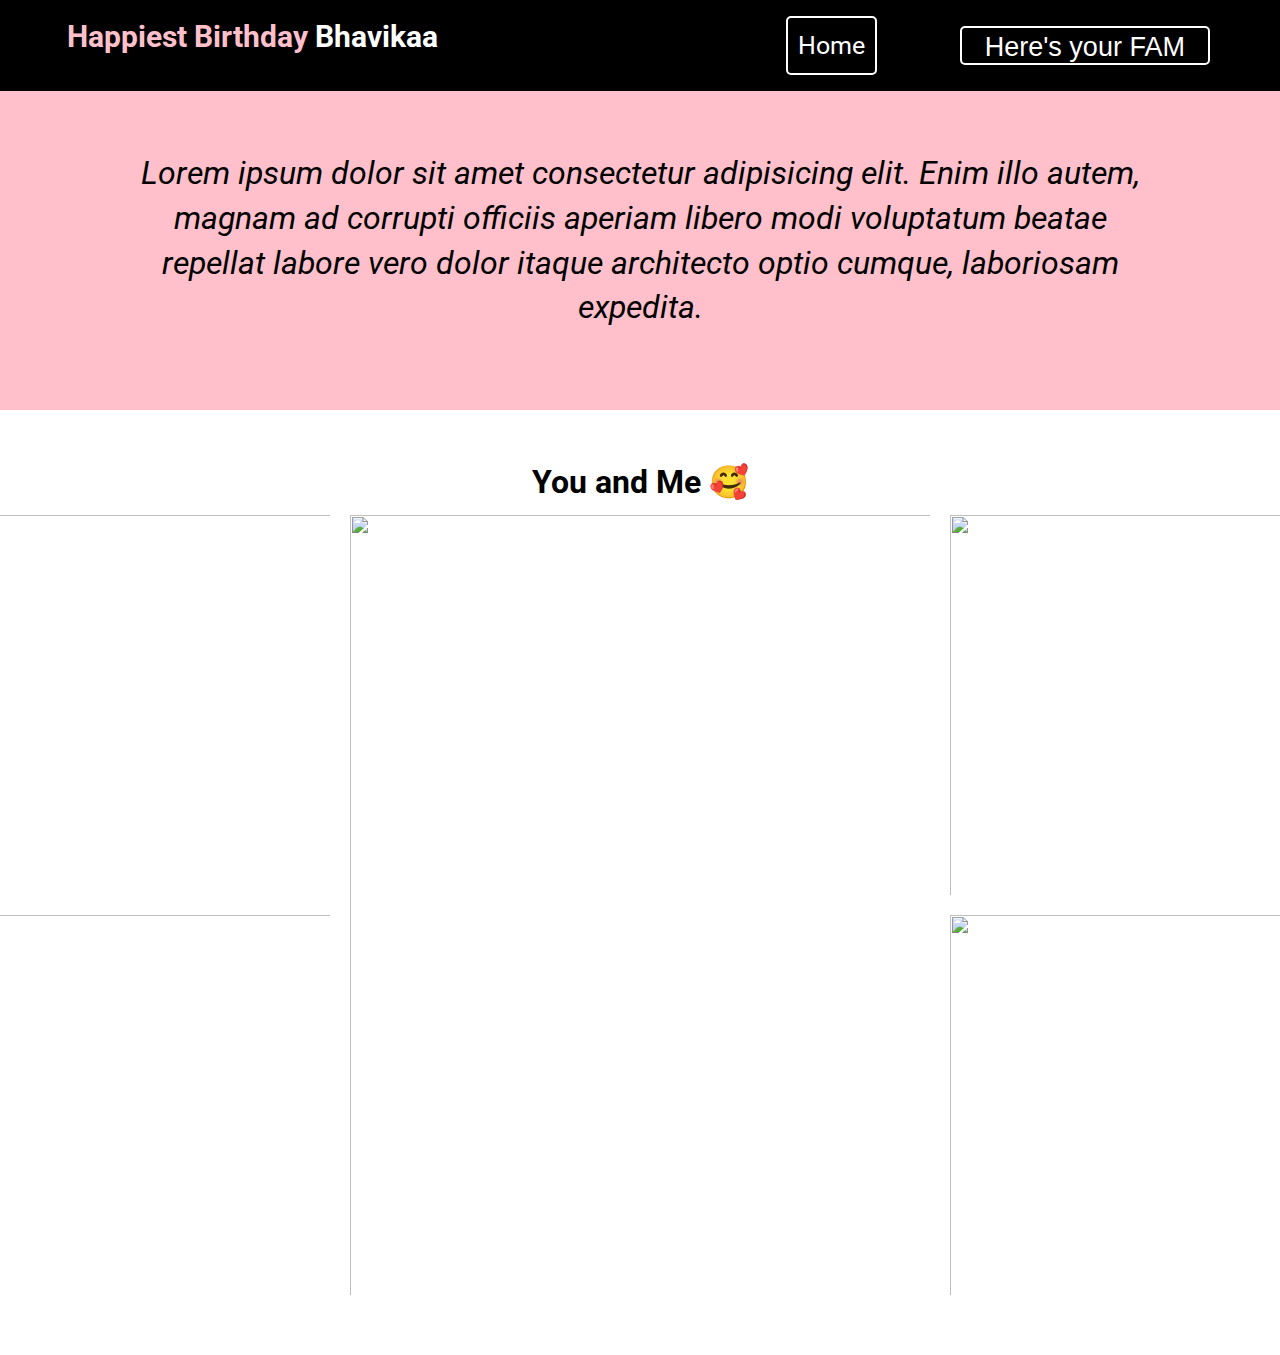
==== anjali.html @ dfbdaad5 "all tabs" ====
<!DOCTYPE html>
<html lang="en">

<head>
    <meta charset="UTF-8">
    <meta name="viewport" content="width=device-width, initial-scale=1.0">
    <meta http-equiv="X-UA-Compatible" content="ie=edge">
    <link rel="stylesheet" href="https://use.fontawesome.com/releases/v5.6.3/css/all.css" integrity="sha384-UHRtZLI+pbxtHCWp1t77Bi1L4ZtiqrqD80Kn4Z8NTSRyMA2Fd33n5dQ8lWUE00s/" crossorigin="anonymous">
    <link rel="stylesheet" href="css/style.css">
    <link rel="stylesheet" media="screen and (max-width: 768px)" href="css/mobile.css">
    <link rel="stylesheet" media="screen and (min-width: 1100px)" href="css/widescreen.css">
    <title>Anjali to Attray</title>
</head>

<body>

    <nav id="navbar">
        <h1 style="margin-left: 3%; font-size: 30px" class="logo">
            <span style="color: pink" class="text-primary">
          <i class="fas fa-birthday-cake"></i> &nbsp Happiest Birthday
        </span> Bhavikaa
        </h1>
        <ul style="margin-right: 5%">
            <a href="index.html" style="
            margin-right: 20%;
            color: white;
            border: 2px solid white;
            padding: 5px 5px 5 px;
            border-radius: 5px;
            font-size: 25px;
            padding-right: 10px;
            padding-left: 10px;
          ">Home</a
        >
        <div class="dropdown">
          <button class="dropbtn">
            Here's your FAM
            <i class="fa fa-caret-down"></i>
          </button>
          <div class="dropdown-content">
            <a href="../BhavikaAttray/jatin.html">Jatin</a>
            <a href="../BhavikaAttray/garima.html">Garima</a>
            <a href="../BhavikaAttray/anjali.html">Anjali</a>
            <a href="../BhavikaAttray/khushi.html">Khushi</a>
            <a href="../BhavikaAttray/pulkit.html">Pulkit</a>
            <a href="../BhavikaAttray/prateek.html">Prateek</a>
            <a href="../BhavikaAttray/eishu.html">Eishu</a>
            <a href="../BhavikaAttray/divyanshu.html">Divyanshu</a>
            <a href="../BhavikaAttray/saksham.html">Saksham</a>
            <a href="../BhavikaAttray/chinsha.html">Chinsha</a>
            <a href="../BhavikaAttray/riya.html">Riya</a>
            <a href="../BhavikaAttray/srishti.html">Srishti</a>
            <a href="../BhavikaAttray/shreya.html">Shreya</a>
            </div>
            </div>
        </ul>
    </nav>

    <section id="wish" class="bg-primary py-3 text-center">
        <div class="container">
            <p class="lead">Lorem ipsum dolor sit amet consectetur adipisicing elit. Enim illo autem, magnam ad corrupti officiis aperiam libero modi voluptatum beatae repellat labore vero dolor itaque architecto optio cumque, laboriosam expedita.</p>

        </div>
    </section>

    <div style="margin-top: 50px; margin-bottom: 50px;" class=" center ">
        <h1 class="center">You and Me 🥰</h1>
        <div class="grid-row">
            <div class="grid-column">
                <img src="../BhavikaAttray/img/anjali/1.jpeg" class="img-fluid-1">
                <img src="../BhavikaAttray/img/anjali/2.jpeg" class="img-fluid-2">

            </div>
            <div class="grid-column">
                <img src="../BhavikaAttray/img/anjali/3.jpeg" class="img-fluid-3">



            </div>
            <div class="grid-column">
                <img src="../BhavikaAttray/img/anjali/4.jpeg" class="img-fluid-4">
                <img src="../BhavikaAttray/img/anjali/5.jpeg" class="img-fluid-5">


            </div>

        </div>
    </div>
    </div>






</body>

</html>
---- css/style.css ----
@import url("https://fonts.googleapis.com/css?family=Roboto");
* {
    box-sizing: border-box;
    margin: 0;
    padding: 0;
}

body {
    font-family: "Roboto", sans-serif;
    line-height: 1.4;
}

a {
    text-decoration: none;
}

p {
    margin: 0.75rem 0;
}


/* Utility Classes */

.container {
    max-width: 1100px;
    margin: auto;
    padding: 0 2rem;
    overflow: hidden;
}

.text-center {
    text-align: center;
}

.text-primary {
    color: #93cb52;
}

.bg-light {
    background: #f4f4f4;
    color: #333;
}

.bg-dark {
    background: #333;
    color: #fff;
}

.bg-primary {
    background: pink;
    color: #fff;
}

.l-heading {
    text-decoration: underline;
    font-weight: bolder;
    font-style: italic;
    font-size: 45px;
    margin-bottom: 0.75rem;
    line-height: 1.1;
    color: black;
}

.m-heading {
    font-size: 2rem;
    margin-bottom: 0.75rem;
    line-height: 1.1;
}

.lead {
    font-size: 2rem;
    margin-bottom: 2rem;
    font-style: italic;
    color: black;
}

.py-1 {
    padding: 1.5rem 0;
}

.py-2 {
    padding: 2rem 0;
}

.py-3 {
    padding: 3rem 0;
}

.p-1 {
    padding: 1.5rem;
}

.p-2 {
    padding: 2rem;
}

.p-3 {
    padding: 3rem;
}

.btn {
    display: inline-block;
    color: #fff;
    background: #93cb52;
    padding: 0.5rem 2rem;
    border: none;
    border-radius: 5px;
}

.btn:hover {
    background: #2b4d05;
}

.btn-dark {
    background: #333;
    color: #fff;
}

.list {
    margin: 0.5rem 0;
    list-style: none;
}

.list li {
    padding: 0.5rem 0;
    border-bottom: #444 dotted 1px;
}


/* Navbar */

#navbar {
    display: flex;
    position: sticky;
    top: 0;
    background: black;
    color: #fff;
    justify-content: space-between;
    z-index: 1;
    padding: 1rem;
}

#navbar ul {
    display: flex;
    align-items: center;
    list-style: none;
}

#navbar ul li a {
    color: #fff;
    padding: 0.75rem;
    margin: 0 0.25rem;
}

#navbar ul li a:hover {
    background: pink;
    border-radius: 5px;
}


/* Showcase */

#showcase {
    background: #333 url("/img/logos/favicon.jpg") no-repeat center center/cover;
    height: 100vh;
    color: #fff;
}

#showcase .showcase-content {
    display: flex;
    flex-direction: column;
    text-align: center;
    justify-content: center;
    align-items: center;
    height: 100%;
    padding: 0 2rem;
    position: absolute;
    top: 65px;
    left: 0;
    right: 0;
    bottom: 0;
    background-color: rgba(0, 0, 0, 0.4);
}


/* Section: What We Do */

#what .items {
    display: flex;
    padding: 1rem;
}

#what .items .item {
    flex: 1;
    text-align: center;
    padding: 1rem;
}

#what .items .item i {
    background: #93cb52;
    padding: 1rem;
    border-radius: 50%;
    margin-bottom: 1rem;
}


/* Section: Who We Are */

#who {
    display: flex;
}

#who div {
    flex: 1;
}

#who .who-img {
    background: url("../img/front.jpg") no-repeat center center/cover;
}


/* Section: Clients */

#clients .items {
    display: flex;
}

#clients .items img {
    display: block;
    margin: auto;
    width: 60%;
}


/* Section: Contact */

#contact {
    display: flex;
}

#contact .map,
#contact .contact-form {
    flex: 1;
}

#contact .contact-form .form-group {
    margin: 0.75rem;
}

#contact .contact-form label {
    display: block;
}

#contact .contact-form input,
#contact .contact-form textarea {
    width: 100%;
    padding: 0.5rem;
}

.dropdown {
    border: #93cb52;
}

.dropdown-content {
    display: none;
    position: absolute;
    background-color: black;
    min-width: 160px;
    box-shadow: 0px 8px 16px 0px rgba(0, 0, 0, 0.2);
    z-index: 1;
}

.dropbtn {
    border: #2b4d05;
    background-color: black;
    color: white;
    border: 2px solid white;
    border-radius: 5px;
    font-size: 27px;
    width: 250px;
    padding-top: 4px;
    margin-right: 75px;
}

.dropdown-content a {
    float: none;
    color: rgb(247, 243, 243);
    padding: 12px 16px;
    text-decoration: none;
    display: block;
    text-align: left;
}

.dropdown-content a:hover {
    background-color: #ddd;
}

.dropdown:hover .dropdown-content {
    display: block;
    width: 250px;
}

.gallery__img {
    width: 100%;
    height: 100%;
    object-fit: cover;
}

.gallery__item--1 {
    grid-column-start: 1;
    grid-column-end: 3;
    grid-row-start: 1;
    grid-row-end: 3;
}

.gallery__item--2 {
    grid-column-start: 3;
    grid-column-end: 5;
    grid-row-start: 1;
    grid-row-end: 3;
}

.gallery__item--3 {
    grid-column-start: 5;
    grid-column-end: 9;
    grid-row-start: 1;
    grid-row-end: 6;
}

.my-img {
    height: 10%;
    width: 10%;
}

.row {
    display: flex;
    justify-content: space-between;
}

.column {
    align-items: center;
}

.center {
    text-align: center;
}

.grid-row {
    display: flex;
    flex-direction: row;
    justify-content: center;
}

.grid-column {
    display: flex;
    flex-direction: column;
    align-items: flex-start;
}

.img-circular {
    position: relative;
    height: 40px;
    width: 40px;
    border-radius: 50%;
    margin-right: 15px;
    padding: 5px;
    border: 1px solid rgb(255, 62, 0);
}

.shadow-box {
    box-shadow: 0 4px 8px 0 rgba(0, 0, 0, 0.2), 0 6px 20px 0 rgba(0, 0, 0, 0.19);
}

.myslides {
    display: block;
}

.main-img {
    height: 450px;
    width: 500px;
    position: relative;
}

.img-fluid {
    padding: 10px;
    height: 300px;
    width: 300px;
}

.secondary-body {
    position: relative;
    width: 1200px;
    margin-left: 8%;
}

.header-home {
    padding: -100px;
    width: 100%;
    height: 500px;
    color: black;
    z-index: 2;
    background-color: rgb(246, 247, 249);
}

.btn-1 {
    height: 35px;
    width: 100px;
    font-size: 12px;
    background-color: rgb(255, 62, 0);
    color: white;
    border-radius: 5px;
    box-shadow: none;
}

.btn-2 {
    height: 45px;
    width: 140px;
    font-size: 12px;
    background-color: white;
    color: rgb(255, 62, 0);
    border-radius: 5px;
    border-color: rgb(255, 62, 0);
    box-shadow: none;
}

.current {
    color: rgb(255, 62, 0);
    text-decoration: underline;
}

.topnav-right {
    float: right;
    margin-right: 100px;
}

a {
    color: black;
    padding: 10px;
    font-size: 15px;
}

.center-body {
    position: relative;
    height: 500px;
    width: 1200px;
    margin-left: 8%;
    display: flex;
    justify-content: center;
}

.container2 {
    display: flex;
    position: relative;
    flex-direction: row;
    justify-content: center;
}

.main-body {
    position: absolute;
    top: 10px;
    align-items: center;
    justify-content: center;
    position: relative;
    height: 800px;
    width: 1200px;
    display: flex;
}

.secondary-body {
    position: relative;
    width: 1200px;
    margin-left: 8%;
}

.main-img {
    height: 450px;
    width: 500px;
    position: relative;
}

.row {
    display: flex;
    justify-content: space-between;
}

.column {
    align-items: center;
}

.center {
    text-align: center;
}

.grid-row {
    display: flex;
    flex-direction: row;
    justify-content: center;
}

.grid-column {
    display: flex;
    flex-direction: column;
    align-items: flex-start;
}

.img-circular {
    position: relative;
    height: 40px;
    width: 40px;
    border-radius: 50%;
    margin-right: 15px;
    padding: 5px;
    border: 1px solid rgb(255, 62, 0);
}

.shadow-box {
    box-shadow: 0 4px 8px 0 rgba(0, 0, 0, 0.2), 0 6px 20px 0 rgba(0, 0, 0, 0.19);
}

.myslides {
    display: block;
}

.img-fluid-1 {
    padding: 10px;
    height: 400px;
    width: 400px;
}

.img-fluid-2 {
    padding: 10px;
    height: 400px;
    width: 400px;
}

.img-fluid-3 {
    padding: 10px;
    height: 800px;
    width: 600px;
}

.img-fluid-4 {
    padding: 10px;
    height: 400px;
    width: 400px;
}

.img-fluid-5 {
    padding: 10px;
    height: 400px;
    width: 400px;
}
---- css/mobile.css ----
#what .items {
  display: block;
  padding: 1rem;
}

/* Align icon to left */
#what .items .item {
  display: flex;
  text-align: left;
}

/* Position icon */
#what .items .item i {
  margin-right: 1.3rem;
  align-self: center;
  margin-bottom: 0;
}

/* Smartphones */
@media(max-width: 500px) {
  #navbar {
    flex-direction: column;
    align-items: center;
  }

  #navbar .logo {
    margin-bottom: 0.5rem;
    text-align: center;
  }

  #navbar ul {
    padding: 0.5rem;
  }

  #showcase .showcase-content {
    top: 110px;
  }

  #who {
    display: block;
  }

  #who .who-img {
    display: none;
  }

  #clients .items img {
    width: 80%;
  }

  #clients .items div:last-child {
    display: none;
  }

  #contact {
    flex-direction: column;
  }

  #contact .map {
    height: 200px;
    border-top: 4px solid #333;
  }
}

@media(max-height: 568px) {
  #showcase .showcase-content {
    margin-top: -2rem;
    top: 140px;
  }

  .l-heading {
    font-size: 3rem;
  }

  .lead {
    font-size: 1rem;
  }
}
---- css/widescreen.css ----
/* Align icon to left */
#what .items .item {
  display: flex;
  text-align: left;
}

/* Position icon */
#what .items .item i {
  margin-right: 1.3rem;
  align-self: center;
  margin-bottom: 0;
}

#contact .map {
  flex: 2;
}
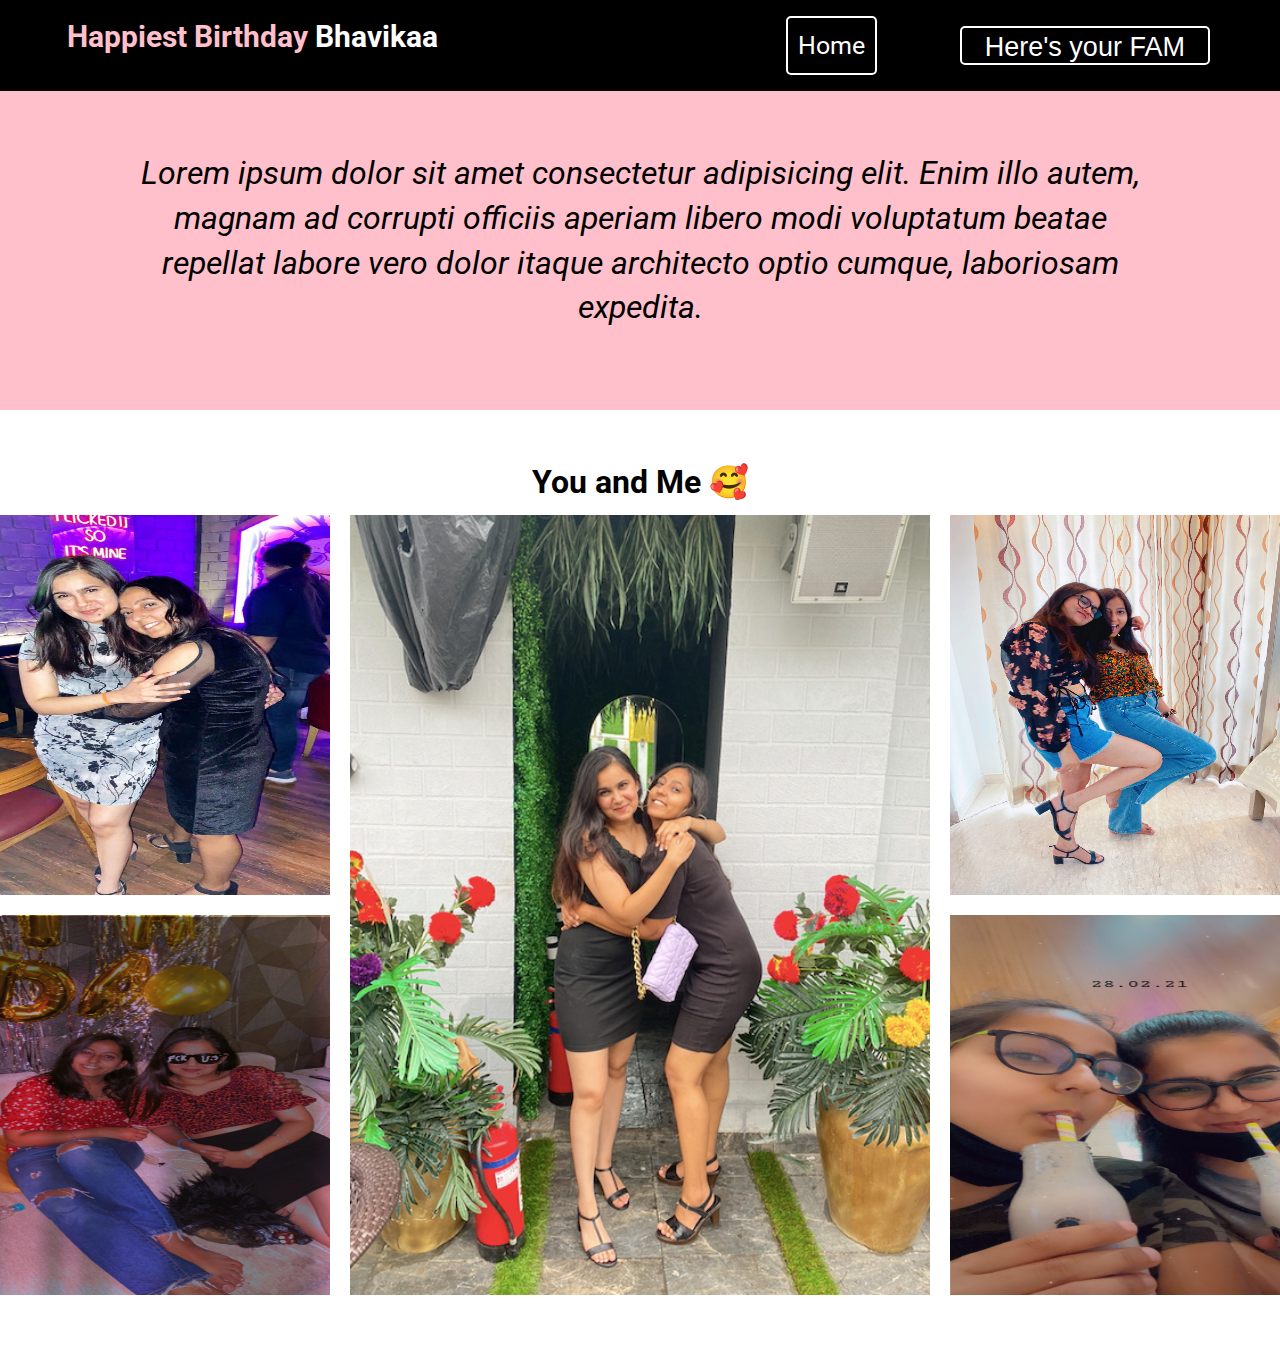
==== commit d67443c3: "yess" ====
--- a/anjali.html
+++ b/anjali.html
@@ -38,19 +38,19 @@
             <i class="fa fa-caret-down"></i>
           </button>
           <div class="dropdown-content">
-            <a href="../BhavikaAttray/jatin.html">Jatin</a>
-            <a href="../BhavikaAttray/garima.html">Garima</a>
-            <a href="../BhavikaAttray/anjali.html">Anjali</a>
-            <a href="../BhavikaAttray/khushi.html">Khushi</a>
-            <a href="../BhavikaAttray/pulkit.html">Pulkit</a>
-            <a href="../BhavikaAttray/prateek.html">Prateek</a>
-            <a href="../BhavikaAttray/eishu.html">Eishu</a>
-            <a href="../BhavikaAttray/divyanshu.html">Divyanshu</a>
-            <a href="../BhavikaAttray/saksham.html">Saksham</a>
-            <a href="../BhavikaAttray/chinsha.html">Chinsha</a>
-            <a href="../BhavikaAttray/riya.html">Riya</a>
-            <a href="../BhavikaAttray/srishti.html">Srishti</a>
-            <a href="../BhavikaAttray/shreya.html">Shreya</a>
+            <a href="jatin.html">Jatin</a>
+            <a href="garima.html">Garima</a>
+            <a href="anjali.html">Anjali</a>
+            <a href="khushi.html">Khushi</a>
+            <a href="pulkit.html">Pulkit</a>
+            <a href="prateek.html">Prateek</a>
+            <a href="eishu.html">Eishu</a>
+            <a href="divyanshu.html">Divyanshu</a>
+            <a href="saksham.html">Saksham</a>
+            <a href="chinsha.html">Chinsha</a>
+            <a href="riya.html">riya</a>
+            <a href="srishti.html">Srishti</a>
+            <a href="shreya.html">Shreya</a>
             </div>
             </div>
         </ul>
@@ -67,19 +67,19 @@
         <h1 class="center">You and Me 🥰</h1>
         <div class="grid-row">
             <div class="grid-column">
-                <img src="../BhavikaAttray/img/anjali/1.jpeg" class="img-fluid-1">
-                <img src="../BhavikaAttray/img/anjali/2.jpeg" class="img-fluid-2">
+                <img src="./img/anjali/1.jpeg" class="img-fluid-1">
+                <img src="./img/anjali/2.jpeg" class="img-fluid-2">
 
             </div>
             <div class="grid-column">
-                <img src="../BhavikaAttray/img/anjali/3.jpeg" class="img-fluid-3">
+                <img src="./img/anjali/3.jpeg" class="img-fluid-3">
 
 
 
             </div>
             <div class="grid-column">
-                <img src="../BhavikaAttray/img/anjali/4.jpeg" class="img-fluid-4">
-                <img src="../BhavikaAttray/img/anjali/5.jpeg" class="img-fluid-5">
+                <img src="./img/anjali/4.jpeg" class="img-fluid-4">
+                <img src="./img/anjali/5.jpeg" class="img-fluid-5">
 
 
             </div>
--- a/css/style.css
+++ b/css/style.css
@@ -1,552 +1,545 @@
 @import url("https://fonts.googleapis.com/css?family=Roboto");
 * {
-    box-sizing: border-box;
-    margin: 0;
-    padding: 0;
+  box-sizing: border-box;
+  margin: 0;
+  padding: 0;
 }
 
 body {
-    font-family: "Roboto", sans-serif;
-    line-height: 1.4;
+  font-family: "Roboto", sans-serif;
+  line-height: 1.4;
 }
 
 a {
-    text-decoration: none;
+  text-decoration: none;
 }
 
 p {
-    margin: 0.75rem 0;
-}
-
+  margin: 0.75rem 0;
+}
 
 /* Utility Classes */
 
 .container {
-    max-width: 1100px;
-    margin: auto;
-    padding: 0 2rem;
-    overflow: hidden;
+  max-width: 1100px;
+  margin: auto;
+  padding: 0 2rem;
+  overflow: hidden;
 }
 
 .text-center {
-    text-align: center;
+  text-align: center;
 }
 
 .text-primary {
-    color: #93cb52;
+  color: #93cb52;
 }
 
 .bg-light {
-    background: #f4f4f4;
-    color: #333;
+  background: #f4f4f4;
+  color: #333;
 }
 
 .bg-dark {
-    background: #333;
-    color: #fff;
+  background: #333;
+  color: #fff;
 }
 
 .bg-primary {
-    background: pink;
-    color: #fff;
+  background: pink;
+  color: #fff;
 }
 
 .l-heading {
-    text-decoration: underline;
-    font-weight: bolder;
-    font-style: italic;
-    font-size: 45px;
-    margin-bottom: 0.75rem;
-    line-height: 1.1;
-    color: black;
+  text-decoration: underline;
+  font-weight: bolder;
+  font-style: italic;
+  font-size: 45px;
+  margin-bottom: 0.75rem;
+  line-height: 1.1;
+  color: black;
 }
 
 .m-heading {
-    font-size: 2rem;
-    margin-bottom: 0.75rem;
-    line-height: 1.1;
+  font-size: 2rem;
+  margin-bottom: 0.75rem;
+  line-height: 1.1;
 }
 
 .lead {
-    font-size: 2rem;
-    margin-bottom: 2rem;
-    font-style: italic;
-    color: black;
+  font-size: 2rem;
+  margin-bottom: 2rem;
+  font-style: italic;
+  color: black;
 }
 
 .py-1 {
-    padding: 1.5rem 0;
+  padding: 1.5rem 0;
 }
 
 .py-2 {
-    padding: 2rem 0;
+  padding: 2rem 0;
 }
 
 .py-3 {
-    padding: 3rem 0;
+  padding: 3rem 0;
 }
 
 .p-1 {
-    padding: 1.5rem;
+  padding: 1.5rem;
 }
 
 .p-2 {
-    padding: 2rem;
+  padding: 2rem;
 }
 
 .p-3 {
-    padding: 3rem;
+  padding: 3rem;
 }
 
 .btn {
-    display: inline-block;
-    color: #fff;
-    background: #93cb52;
-    padding: 0.5rem 2rem;
-    border: none;
-    border-radius: 5px;
+  display: inline-block;
+  color: #fff;
+  background: #93cb52;
+  padding: 0.5rem 2rem;
+  border: none;
+  border-radius: 5px;
 }
 
 .btn:hover {
-    background: #2b4d05;
+  background: #2b4d05;
 }
 
 .btn-dark {
-    background: #333;
-    color: #fff;
+  background: #333;
+  color: #fff;
 }
 
 .list {
-    margin: 0.5rem 0;
-    list-style: none;
+  margin: 0.5rem 0;
+  list-style: none;
 }
 
 .list li {
-    padding: 0.5rem 0;
-    border-bottom: #444 dotted 1px;
-}
-
+  padding: 0.5rem 0;
+  border-bottom: #444 dotted 1px;
+}
 
 /* Navbar */
 
 #navbar {
-    display: flex;
-    position: sticky;
-    top: 0;
-    background: black;
-    color: #fff;
-    justify-content: space-between;
-    z-index: 1;
-    padding: 1rem;
+  display: flex;
+  position: sticky;
+  top: 0;
+  background: black;
+  color: #fff;
+  justify-content: space-between;
+  z-index: 1;
+  padding: 1rem;
 }
 
 #navbar ul {
-    display: flex;
-    align-items: center;
-    list-style: none;
+  display: flex;
+  align-items: center;
+  list-style: none;
 }
 
 #navbar ul li a {
-    color: #fff;
-    padding: 0.75rem;
-    margin: 0 0.25rem;
+  color: #fff;
+  padding: 0.75rem;
+  margin: 0 0.25rem;
 }
 
 #navbar ul li a:hover {
-    background: pink;
-    border-radius: 5px;
-}
-
+  background: pink;
+  border-radius: 5px;
+}
 
 /* Showcase */
 
 #showcase {
-    background: #333 url("/img/logos/favicon.jpg") no-repeat center center/cover;
-    height: 100vh;
-    color: #fff;
+  background: #333 url("/img/logos/favicon.jpg") no-repeat center center/cover;
+  height: 100vh;
+  color: #fff;
 }
 
 #showcase .showcase-content {
-    display: flex;
-    flex-direction: column;
-    text-align: center;
-    justify-content: center;
-    align-items: center;
-    height: 100%;
-    padding: 0 2rem;
-    position: absolute;
-    top: 65px;
-    left: 0;
-    right: 0;
-    bottom: 0;
-    background-color: rgba(0, 0, 0, 0.4);
-}
-
+  display: flex;
+  flex-direction: column;
+  text-align: center;
+  justify-content: center;
+  align-items: center;
+  height: 100%;
+  padding: 0 2rem;
+  position: absolute;
+  top: 65px;
+  left: 0;
+  right: 0;
+  bottom: 0;
+  background-color: rgba(0, 0, 0, 0.4);
+}
 
 /* Section: What We Do */
 
 #what .items {
-    display: flex;
-    padding: 1rem;
+  display: flex;
+  padding: 1rem;
 }
 
 #what .items .item {
-    flex: 1;
-    text-align: center;
-    padding: 1rem;
+  flex: 1;
+  text-align: center;
+  padding: 1rem;
 }
 
 #what .items .item i {
-    background: #93cb52;
-    padding: 1rem;
-    border-radius: 50%;
-    margin-bottom: 1rem;
-}
-
+  background: #93cb52;
+  padding: 1rem;
+  border-radius: 50%;
+  margin-bottom: 1rem;
+}
 
 /* Section: Who We Are */
 
 #who {
-    display: flex;
+  display: flex;
 }
 
 #who div {
-    flex: 1;
+  flex: 1;
 }
 
 #who .who-img {
-    background: url("../img/front.jpg") no-repeat center center/cover;
-}
-
+  background: url("../img/front.jpg") no-repeat center center/cover;
+}
 
 /* Section: Clients */
 
 #clients .items {
-    display: flex;
+  display: flex;
 }
 
 #clients .items img {
-    display: block;
-    margin: auto;
-    width: 60%;
-}
-
+  display: block;
+  margin: auto;
+  width: 60%;
+}
 
 /* Section: Contact */
 
 #contact {
-    display: flex;
+  display: flex;
 }
 
 #contact .map,
 #contact .contact-form {
-    flex: 1;
+  flex: 1;
 }
 
 #contact .contact-form .form-group {
-    margin: 0.75rem;
+  margin: 0.75rem;
 }
 
 #contact .contact-form label {
-    display: block;
+  display: block;
 }
 
 #contact .contact-form input,
 #contact .contact-form textarea {
-    width: 100%;
-    padding: 0.5rem;
+  width: 100%;
+  padding: 0.5rem;
 }
 
 .dropdown {
-    border: #93cb52;
+  border: #93cb52;
 }
 
 .dropdown-content {
-    display: none;
-    position: absolute;
-    background-color: black;
-    min-width: 160px;
-    box-shadow: 0px 8px 16px 0px rgba(0, 0, 0, 0.2);
-    z-index: 1;
+  display: none;
+  position: absolute;
+  background-color: black;
+  min-width: 160px;
+  box-shadow: 0px 8px 16px 0px rgba(0, 0, 0, 0.2);
+  z-index: 1;
 }
 
 .dropbtn {
-    border: #2b4d05;
-    background-color: black;
-    color: white;
-    border: 2px solid white;
-    border-radius: 5px;
-    font-size: 27px;
-    width: 250px;
-    padding-top: 4px;
-    margin-right: 75px;
+  border: #2b4d05;
+  background-color: black;
+  color: white;
+  border: 2px solid white;
+  border-radius: 5px;
+  font-size: 27px;
+  width: 250px;
+  padding-top: 4px;
+  margin-right: 75px;
 }
 
 .dropdown-content a {
-    float: none;
-    color: rgb(247, 243, 243);
-    padding: 12px 16px;
-    text-decoration: none;
-    display: block;
-    text-align: left;
+  float: none;
+  color: rgb(247, 243, 243);
+  padding: 12px 16px;
+  text-decoration: none;
+  display: block;
+  text-align: left;
 }
 
 .dropdown-content a:hover {
-    background-color: #ddd;
+  background-color: #ddd;
 }
 
 .dropdown:hover .dropdown-content {
-    display: block;
-    width: 250px;
+  display: block;
+  width: 250px;
 }
 
 .gallery__img {
-    width: 100%;
-    height: 100%;
-    object-fit: cover;
+  width: 100%;
+  height: 100%;
+  object-fit: cover;
 }
 
 .gallery__item--1 {
-    grid-column-start: 1;
-    grid-column-end: 3;
-    grid-row-start: 1;
-    grid-row-end: 3;
+  grid-column-start: 1;
+  grid-column-end: 3;
+  grid-row-start: 1;
+  grid-row-end: 3;
 }
 
 .gallery__item--2 {
-    grid-column-start: 3;
-    grid-column-end: 5;
-    grid-row-start: 1;
-    grid-row-end: 3;
+  grid-column-start: 3;
+  grid-column-end: 5;
+  grid-row-start: 1;
+  grid-row-end: 3;
 }
 
 .gallery__item--3 {
-    grid-column-start: 5;
-    grid-column-end: 9;
-    grid-row-start: 1;
-    grid-row-end: 6;
+  grid-column-start: 5;
+  grid-column-end: 9;
+  grid-row-start: 1;
+  grid-row-end: 6;
 }
 
 .my-img {
-    height: 10%;
-    width: 10%;
+  height: 10%;
+  width: 10%;
 }
 
 .row {
-    display: flex;
-    justify-content: space-between;
+  display: flex;
+  justify-content: space-between;
 }
 
 .column {
-    align-items: center;
+  align-items: center;
 }
 
 .center {
-    text-align: center;
+  text-align: center;
 }
 
 .grid-row {
-    display: flex;
-    flex-direction: row;
-    justify-content: center;
+  display: flex;
+  flex-direction: row;
+  justify-content: center;
 }
 
 .grid-column {
-    display: flex;
-    flex-direction: column;
-    align-items: flex-start;
+  display: flex;
+  flex-direction: column;
+  align-items: flex-start;
 }
 
 .img-circular {
-    position: relative;
-    height: 40px;
-    width: 40px;
-    border-radius: 50%;
-    margin-right: 15px;
-    padding: 5px;
-    border: 1px solid rgb(255, 62, 0);
+  position: relative;
+  height: 40px;
+  width: 40px;
+  border-radius: 50%;
+  margin-right: 15px;
+  padding: 5px;
+  border: 1px solid rgb(255, 62, 0);
 }
 
 .shadow-box {
-    box-shadow: 0 4px 8px 0 rgba(0, 0, 0, 0.2), 0 6px 20px 0 rgba(0, 0, 0, 0.19);
+  box-shadow: 0 4px 8px 0 rgba(0, 0, 0, 0.2), 0 6px 20px 0 rgba(0, 0, 0, 0.19);
 }
 
 .myslides {
-    display: block;
+  display: block;
 }
 
 .main-img {
-    height: 450px;
-    width: 500px;
-    position: relative;
+  height: 450px;
+  width: 500px;
+  position: relative;
 }
 
 .img-fluid {
-    padding: 10px;
-    height: 300px;
-    width: 300px;
+  padding: 10px;
+  height: 300px;
+  width: 300px;
 }
 
 .secondary-body {
-    position: relative;
-    width: 1200px;
-    margin-left: 8%;
+  position: relative;
+  width: 1200px;
+  margin-left: 8%;
 }
 
 .header-home {
-    padding: -100px;
-    width: 100%;
-    height: 500px;
-    color: black;
-    z-index: 2;
-    background-color: rgb(246, 247, 249);
+  padding: -100px;
+  width: 100%;
+  height: 500px;
+  color: black;
+  z-index: 2;
+  background-color: rgb(246, 247, 249);
 }
 
 .btn-1 {
-    height: 35px;
-    width: 100px;
-    font-size: 12px;
-    background-color: rgb(255, 62, 0);
-    color: white;
-    border-radius: 5px;
-    box-shadow: none;
+  height: 35px;
+  width: 100px;
+  font-size: 12px;
+  background-color: rgb(255, 62, 0);
+  color: white;
+  border-radius: 5px;
+  box-shadow: none;
 }
 
 .btn-2 {
-    height: 45px;
-    width: 140px;
-    font-size: 12px;
-    background-color: white;
-    color: rgb(255, 62, 0);
-    border-radius: 5px;
-    border-color: rgb(255, 62, 0);
-    box-shadow: none;
+  height: 45px;
+  width: 140px;
+  font-size: 12px;
+  background-color: white;
+  color: rgb(255, 62, 0);
+  border-radius: 5px;
+  border-color: rgb(255, 62, 0);
+  box-shadow: none;
 }
 
 .current {
-    color: rgb(255, 62, 0);
-    text-decoration: underline;
+  color: rgb(255, 62, 0);
+  text-decoration: underline;
 }
 
 .topnav-right {
-    float: right;
-    margin-right: 100px;
+  float: right;
+  margin-right: 100px;
 }
 
 a {
-    color: black;
-    padding: 10px;
-    font-size: 15px;
+  color: black;
+  padding: 10px;
+  font-size: 15px;
 }
 
 .center-body {
-    position: relative;
-    height: 500px;
-    width: 1200px;
-    margin-left: 8%;
-    display: flex;
-    justify-content: center;
+  position: relative;
+  height: 500px;
+  width: 1200px;
+  margin-left: 8%;
+  display: flex;
+  justify-content: center;
 }
 
 .container2 {
-    display: flex;
-    position: relative;
-    flex-direction: row;
-    justify-content: center;
+  display: flex;
+  position: relative;
+  flex-direction: row;
+  justify-content: center;
 }
 
 .main-body {
-    position: absolute;
-    top: 10px;
-    align-items: center;
-    justify-content: center;
-    position: relative;
-    height: 800px;
-    width: 1200px;
-    display: flex;
+  position: absolute;
+  top: 10px;
+  align-items: center;
+  justify-content: center;
+  position: relative;
+  height: 800px;
+  width: 1200px;
+  display: flex;
 }
 
 .secondary-body {
-    position: relative;
-    width: 1200px;
-    margin-left: 8%;
+  position: relative;
+  width: 1200px;
+  margin-left: 8%;
 }
 
 .main-img {
-    height: 450px;
-    width: 500px;
-    position: relative;
+  height: 450px;
+  width: 500px;
+  position: relative;
 }
 
 .row {
-    display: flex;
-    justify-content: space-between;
+  display: flex;
+  justify-content: space-between;
 }
 
 .column {
-    align-items: center;
+  align-items: center;
 }
 
 .center {
-    text-align: center;
+  text-align: center;
 }
 
 .grid-row {
-    display: flex;
-    flex-direction: row;
-    justify-content: center;
+  display: flex;
+  flex-direction: row;
+  justify-content: center;
 }
 
 .grid-column {
-    display: flex;
-    flex-direction: column;
-    align-items: flex-start;
+  display: flex;
+  flex-direction: column;
+  align-items: flex-start;
 }
 
 .img-circular {
-    position: relative;
-    height: 40px;
-    width: 40px;
-    border-radius: 50%;
-    margin-right: 15px;
-    padding: 5px;
-    border: 1px solid rgb(255, 62, 0);
+  position: relative;
+  height: 40px;
+  width: 40px;
+  border-radius: 50%;
+  margin-right: 15px;
+  padding: 5px;
+  border: 1px solid rgb(255, 62, 0);
 }
 
 .shadow-box {
-    box-shadow: 0 4px 8px 0 rgba(0, 0, 0, 0.2), 0 6px 20px 0 rgba(0, 0, 0, 0.19);
+  box-shadow: 0 4px 8px 0 rgba(0, 0, 0, 0.2), 0 6px 20px 0 rgba(0, 0, 0, 0.19);
 }
 
 .myslides {
-    display: block;
+  display: block;
 }
 
 .img-fluid-1 {
-    padding: 10px;
-    height: 400px;
-    width: 400px;
+  padding: 10px;
+  height: 400px;
+  width: 400px;
 }
 
 .img-fluid-2 {
-    padding: 10px;
-    height: 400px;
-    width: 400px;
+  padding: 10px;
+  height: 400px;
+  width: 400px;
 }
 
 .img-fluid-3 {
-    padding: 10px;
-    height: 800px;
-    width: 600px;
+  padding: 10px;
+  height: 800px;
+  width: 600px;
 }
 
 .img-fluid-4 {
-    padding: 10px;
-    height: 400px;
-    width: 400px;
+  padding: 10px;
+  height: 400px;
+  width: 400px;
 }
 
 .img-fluid-5 {
-    padding: 10px;
-    height: 400px;
-    width: 400px;
-}+  padding: 10px;
+  height: 400px;
+  width: 400px;
+}
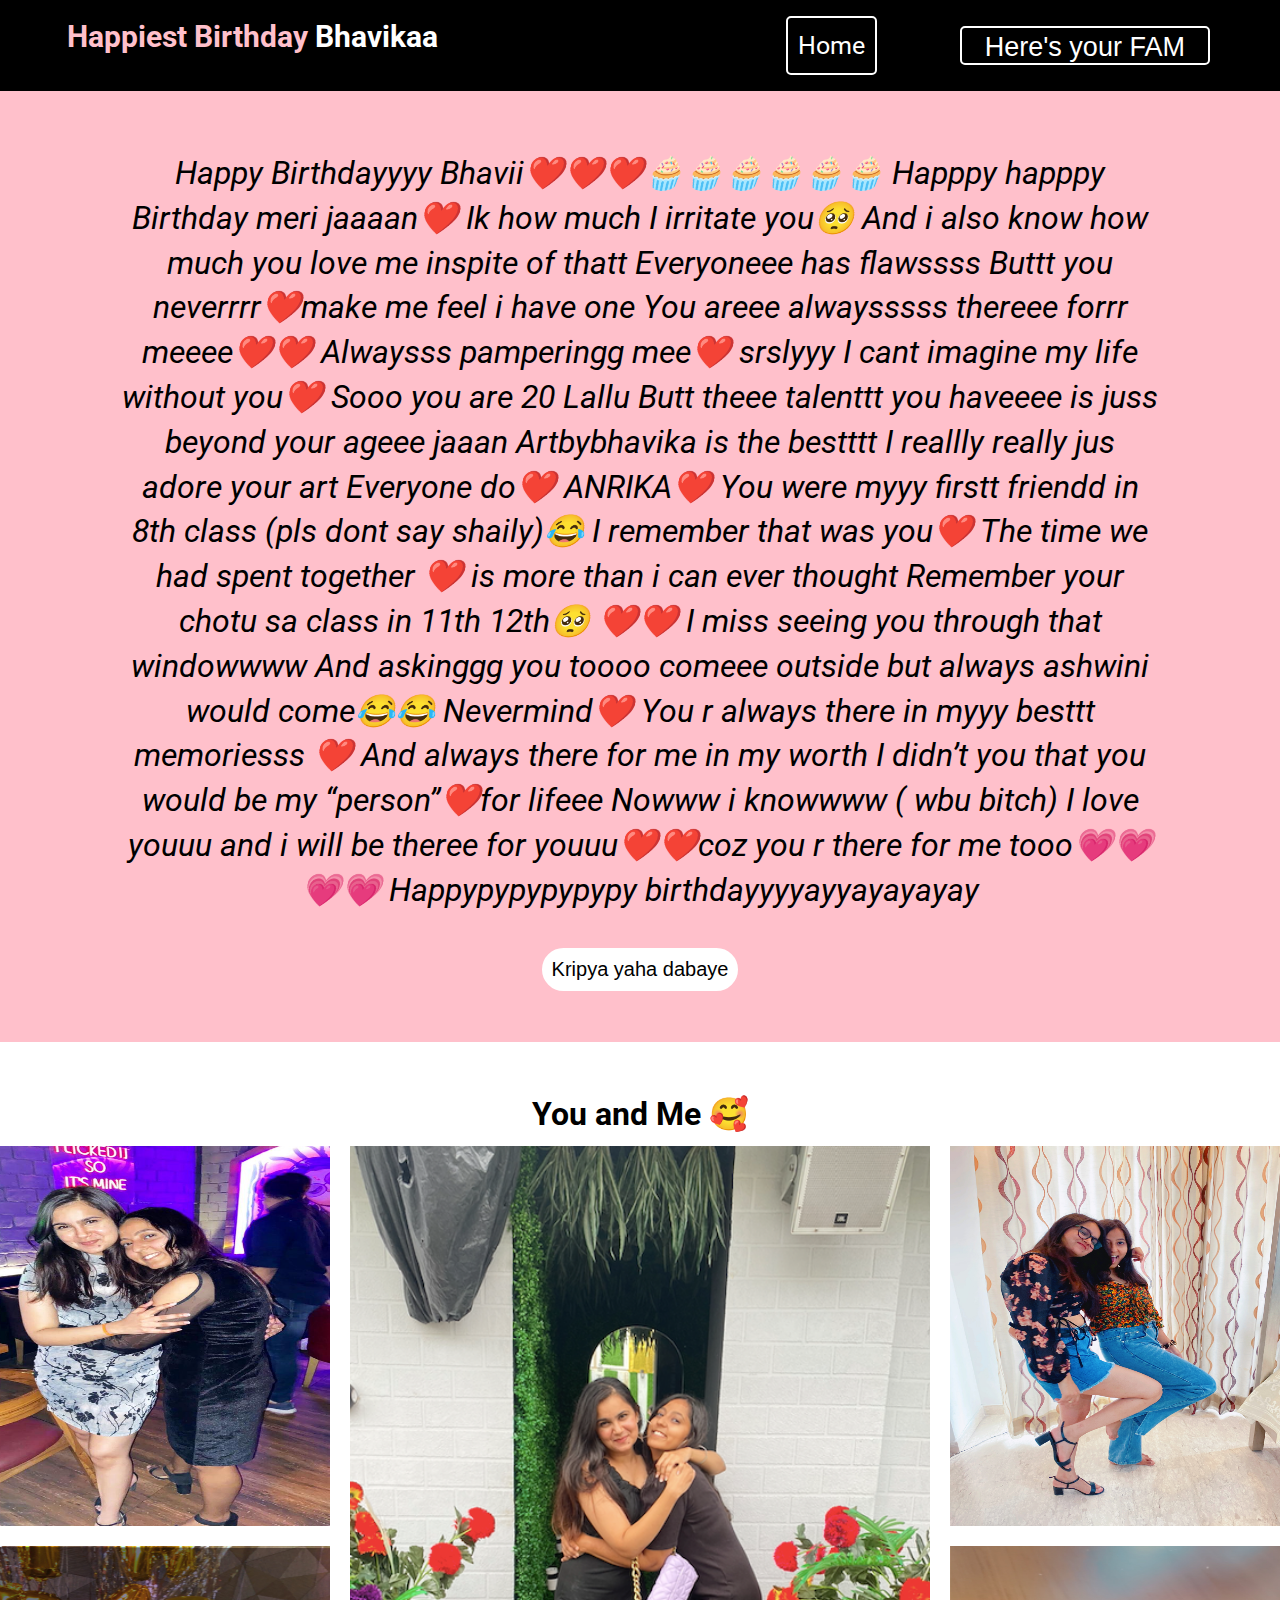
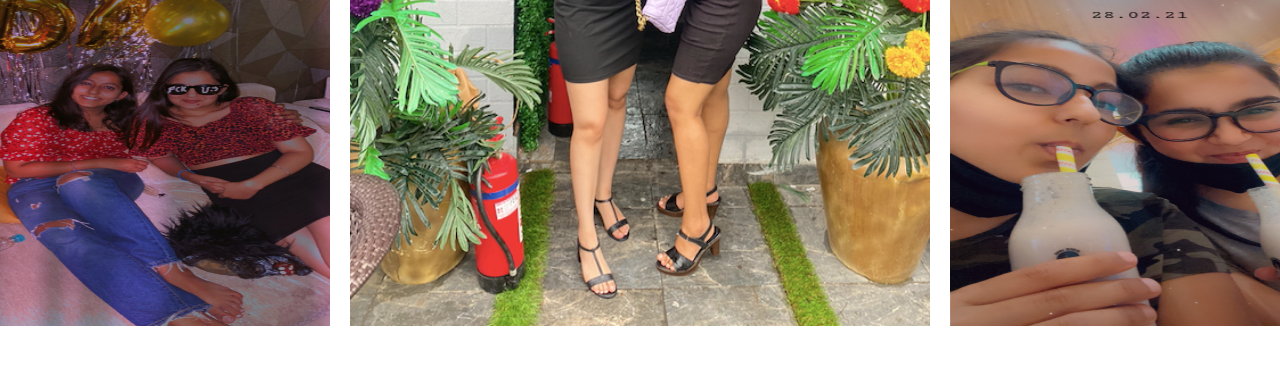
==== commit e353328b: "final" ====
--- a/anjali.html
+++ b/anjali.html
@@ -58,7 +58,12 @@
 
     <section id="wish" class="bg-primary py-3 text-center">
         <div class="container">
-            <p class="lead">Lorem ipsum dolor sit amet consectetur adipisicing elit. Enim illo autem, magnam ad corrupti officiis aperiam libero modi voluptatum beatae repellat labore vero dolor itaque architecto optio cumque, laboriosam expedita.</p>
+            <p class="lead">Happy Birthdayyyy Bhavii❤️❤️❤️🧁🧁🧁🧁🧁🧁 Happpy happpy Birthday meri jaaaan❤️ Ik how much I irritate you🥺 And i also know how much you love me inspite of thatt Everyoneee has flawssss Buttt you neverrrr❤️make me feel i have one You areee
+                alwaysssss thereee forrr meeee❤️❤️ Alwaysss pamperingg mee❤️ srslyyy I cant imagine my life without you❤️ Sooo you are 20 Lallu Butt theee talenttt you haveeee is juss beyond your ageee jaaan Artbybhavika is the bestttt I reallly really
+                jus adore your art Everyone do❤️ ANRIKA❤️ You were myyy firstt friendd in 8th class (pls dont say shaily)😂 I remember that was you❤️ The time we had spent together ❤️ is more than i can ever thought Remember your chotu sa class in 11th
+                12th🥺 ❤️❤️ I miss seeing you through that windowwww And askinggg you toooo comeee outside but always ashwini would come😂😂 Nevermind❤️ You r always there in myyy besttt memoriesss ❤️ And always there for me in my worth I didn’t you that
+                you would be my “person”❤️for lifeee Nowww i knowwww ( wbu bitch) I love youuu and i will be theree for youuu❤️❤️coz you r there for me tooo💗💗💗💗 Happypypypypypy birthdayyyyayyayayayay</p>
+            <button class="song-btn" id="play-song">Kripya yaha dabaye</button>
 
         </div>
     </section>
@@ -91,7 +96,18 @@
 
 
 
+    <audio src="./songs/garima.mpeg" id="my_audio"></audio>
 
+    <script>
+        document.getElementById("play-song").addEventListener("click", function() {
+            console.log("clicked");
+            if (document.getElementById("my_audio").duration > 0 && !document.getElementById("my_audio").paused) {
+                document.getElementById("my_audio").pause();
+            } else {
+                document.getElementById("my_audio").play();
+            }
+        })
+    </script>
 
 </body>
 
--- a/css/style.css
+++ b/css/style.css
@@ -1,545 +1,548 @@
 @import url("https://fonts.googleapis.com/css?family=Roboto");
 * {
-  box-sizing: border-box;
-  margin: 0;
-  padding: 0;
+    box-sizing: border-box;
+    margin: 0;
+    padding: 0;
 }
 
 body {
-  font-family: "Roboto", sans-serif;
-  line-height: 1.4;
+    font-family: "Roboto", sans-serif;
+    line-height: 1.4;
 }
 
 a {
-  text-decoration: none;
+    text-decoration: none;
 }
 
 p {
-  margin: 0.75rem 0;
-}
+    margin: 0.75rem 0;
+}
+
 
 /* Utility Classes */
 
 .container {
-  max-width: 1100px;
-  margin: auto;
-  padding: 0 2rem;
-  overflow: hidden;
+    max-width: 1100px;
+    margin: auto;
+    padding: 0 2rem;
+    overflow: hidden;
 }
 
 .text-center {
-  text-align: center;
+    text-align: center;
 }
 
 .text-primary {
-  color: #93cb52;
+    color: #93cb52;
 }
 
 .bg-light {
-  background: #f4f4f4;
-  color: #333;
+    background: #f4f4f4;
+    color: #333;
 }
 
 .bg-dark {
-  background: #333;
-  color: #fff;
+    background: #333;
+    color: #fff;
 }
 
 .bg-primary {
-  background: pink;
-  color: #fff;
+    background: pink;
+    color: #fff;
 }
 
 .l-heading {
-  text-decoration: underline;
-  font-weight: bolder;
-  font-style: italic;
-  font-size: 45px;
-  margin-bottom: 0.75rem;
-  line-height: 1.1;
-  color: black;
+    text-decoration: underline;
+    font-weight: bolder;
+    font-style: italic;
+    font-size: 45px;
+    margin-bottom: 0.75rem;
+    line-height: 1.1;
+    color: black;
 }
 
 .m-heading {
-  font-size: 2rem;
-  margin-bottom: 0.75rem;
-  line-height: 1.1;
+    font-size: 2rem;
+    margin-bottom: 0.75rem;
+    line-height: 1.1;
 }
 
 .lead {
-  font-size: 2rem;
-  margin-bottom: 2rem;
-  font-style: italic;
-  color: black;
+    font-size: 2rem;
+    margin-bottom: 2rem;
+    font-style: italic;
+    color: black;
 }
 
 .py-1 {
-  padding: 1.5rem 0;
+    padding: 1.5rem 0;
 }
 
 .py-2 {
-  padding: 2rem 0;
+    padding: 2rem 0;
 }
 
 .py-3 {
-  padding: 3rem 0;
+    padding: 3rem 0;
 }
 
 .p-1 {
-  padding: 1.5rem;
+    padding: 1.5rem;
 }
 
 .p-2 {
-  padding: 2rem;
+    padding: 2rem;
 }
 
 .p-3 {
-  padding: 3rem;
+    padding: 3rem;
 }
 
 .btn {
-  display: inline-block;
-  color: #fff;
-  background: #93cb52;
-  padding: 0.5rem 2rem;
-  border: none;
-  border-radius: 5px;
+    display: inline-block;
+    color: #fff;
+    background: #93cb52;
+    padding: 0.5rem 2rem;
+    border: none;
+    border-radius: 5px;
 }
 
 .btn:hover {
-  background: #2b4d05;
+    background: #2b4d05;
 }
 
 .btn-dark {
-  background: #333;
-  color: #fff;
+    background: #333;
+    color: #fff;
 }
 
 .list {
-  margin: 0.5rem 0;
-  list-style: none;
+    margin: 0.5rem 0;
+    list-style: none;
 }
 
 .list li {
-  padding: 0.5rem 0;
-  border-bottom: #444 dotted 1px;
-}
+    padding: 0.5rem 0;
+    border-bottom: #444 dotted 1px;
+}
+
 
 /* Navbar */
 
 #navbar {
-  display: flex;
-  position: sticky;
-  top: 0;
-  background: black;
-  color: #fff;
-  justify-content: space-between;
-  z-index: 1;
-  padding: 1rem;
+    display: flex;
+    position: sticky;
+    top: 0;
+    background: black;
+    color: #fff;
+    justify-content: space-between;
+    z-index: 1;
+    padding: 1rem;
 }
 
 #navbar ul {
-  display: flex;
-  align-items: center;
-  list-style: none;
+    display: flex;
+    align-items: center;
+    list-style: none;
 }
 
 #navbar ul li a {
-  color: #fff;
-  padding: 0.75rem;
-  margin: 0 0.25rem;
+    color: #fff;
+    padding: 0.75rem;
+    margin: 0 0.25rem;
 }
 
 #navbar ul li a:hover {
-  background: pink;
-  border-radius: 5px;
-}
+    background: pink;
+    border-radius: 5px;
+}
+
 
 /* Showcase */
 
 #showcase {
-  background: #333 url("/img/logos/favicon.jpg") no-repeat center center/cover;
-  height: 100vh;
-  color: #fff;
-}
-
-#showcase .showcase-content {
-  display: flex;
-  flex-direction: column;
-  text-align: center;
-  justify-content: center;
-  align-items: center;
-  height: 100%;
-  padding: 0 2rem;
-  position: absolute;
-  top: 65px;
-  left: 0;
-  right: 0;
-  bottom: 0;
-  background-color: rgba(0, 0, 0, 0.4);
-}
+    background: whitesmoke url("../img/Bhavika\ Bday\ collage.jpg");
+    background-position: center;
+    background-size: contain;
+    background-repeat: no-repeat;
+    height: 88vh;
+}
+
 
 /* Section: What We Do */
 
 #what .items {
-  display: flex;
-  padding: 1rem;
+    display: flex;
+    padding: 1rem;
 }
 
 #what .items .item {
-  flex: 1;
-  text-align: center;
-  padding: 1rem;
+    flex: 1;
+    text-align: center;
+    padding: 1rem;
 }
 
 #what .items .item i {
-  background: #93cb52;
-  padding: 1rem;
-  border-radius: 50%;
-  margin-bottom: 1rem;
-}
+    background: #93cb52;
+    padding: 1rem;
+    border-radius: 50%;
+    margin-bottom: 1rem;
+}
+
 
 /* Section: Who We Are */
 
 #who {
-  display: flex;
+    display: flex;
 }
 
 #who div {
-  flex: 1;
+    flex: 1;
 }
 
 #who .who-img {
-  background: url("../img/front.jpg") no-repeat center center/cover;
-}
+    background: url("../img/funky_collage.jpeg") no-repeat center center/cover;
+}
+
 
 /* Section: Clients */
 
 #clients .items {
-  display: flex;
+    display: flex;
 }
 
 #clients .items img {
-  display: block;
-  margin: auto;
-  width: 60%;
-}
+    display: block;
+    margin: auto;
+    width: 60%;
+}
+
 
 /* Section: Contact */
 
 #contact {
-  display: flex;
+    display: flex;
 }
 
 #contact .map,
 #contact .contact-form {
-  flex: 1;
+    flex: 1;
 }
 
 #contact .contact-form .form-group {
-  margin: 0.75rem;
+    margin: 0.75rem;
 }
 
 #contact .contact-form label {
-  display: block;
+    display: block;
 }
 
 #contact .contact-form input,
 #contact .contact-form textarea {
-  width: 100%;
-  padding: 0.5rem;
+    width: 100%;
+    padding: 0.5rem;
 }
 
 .dropdown {
-  border: #93cb52;
+    border: #93cb52;
 }
 
 .dropdown-content {
-  display: none;
-  position: absolute;
-  background-color: black;
-  min-width: 160px;
-  box-shadow: 0px 8px 16px 0px rgba(0, 0, 0, 0.2);
-  z-index: 1;
+    display: none;
+    position: absolute;
+    background-color: black;
+    min-width: 160px;
+    box-shadow: 0px 8px 16px 0px rgba(0, 0, 0, 0.2);
+    z-index: 1;
 }
 
 .dropbtn {
-  border: #2b4d05;
-  background-color: black;
-  color: white;
-  border: 2px solid white;
-  border-radius: 5px;
-  font-size: 27px;
-  width: 250px;
-  padding-top: 4px;
-  margin-right: 75px;
+    border: #2b4d05;
+    background-color: black;
+    color: white;
+    border: 2px solid white;
+    border-radius: 5px;
+    font-size: 27px;
+    width: 250px;
+    padding-top: 4px;
+    margin-right: 75px;
 }
 
 .dropdown-content a {
-  float: none;
-  color: rgb(247, 243, 243);
-  padding: 12px 16px;
-  text-decoration: none;
-  display: block;
-  text-align: left;
+    float: none;
+    color: rgb(247, 243, 243);
+    padding: 12px 16px;
+    text-decoration: none;
+    display: block;
+    text-align: left;
 }
 
 .dropdown-content a:hover {
-  background-color: #ddd;
+    background-color: #ddd;
 }
 
 .dropdown:hover .dropdown-content {
-  display: block;
-  width: 250px;
+    display: block;
+    width: 250px;
 }
 
 .gallery__img {
-  width: 100%;
-  height: 100%;
-  object-fit: cover;
+    width: 100%;
+    height: 100%;
+    object-fit: cover;
 }
 
 .gallery__item--1 {
-  grid-column-start: 1;
-  grid-column-end: 3;
-  grid-row-start: 1;
-  grid-row-end: 3;
+    grid-column-start: 1;
+    grid-column-end: 3;
+    grid-row-start: 1;
+    grid-row-end: 3;
 }
 
 .gallery__item--2 {
-  grid-column-start: 3;
-  grid-column-end: 5;
-  grid-row-start: 1;
-  grid-row-end: 3;
+    grid-column-start: 3;
+    grid-column-end: 5;
+    grid-row-start: 1;
+    grid-row-end: 3;
 }
 
 .gallery__item--3 {
-  grid-column-start: 5;
-  grid-column-end: 9;
-  grid-row-start: 1;
-  grid-row-end: 6;
+    grid-column-start: 5;
+    grid-column-end: 9;
+    grid-row-start: 1;
+    grid-row-end: 6;
 }
 
 .my-img {
-  height: 10%;
-  width: 10%;
+    height: 10%;
+    width: 10%;
 }
 
 .row {
-  display: flex;
-  justify-content: space-between;
+    display: flex;
+    justify-content: space-between;
 }
 
 .column {
-  align-items: center;
+    align-items: center;
 }
 
 .center {
-  text-align: center;
+    text-align: center;
 }
 
 .grid-row {
-  display: flex;
-  flex-direction: row;
-  justify-content: center;
+    display: flex;
+    flex-direction: row;
+    justify-content: center;
 }
 
 .grid-column {
-  display: flex;
-  flex-direction: column;
-  align-items: flex-start;
+    display: flex;
+    flex-direction: column;
+    align-items: flex-start;
 }
 
 .img-circular {
-  position: relative;
-  height: 40px;
-  width: 40px;
-  border-radius: 50%;
-  margin-right: 15px;
-  padding: 5px;
-  border: 1px solid rgb(255, 62, 0);
+    position: relative;
+    height: 40px;
+    width: 40px;
+    border-radius: 50%;
+    margin-right: 15px;
+    padding: 5px;
+    border: 1px solid rgb(255, 62, 0);
 }
 
 .shadow-box {
-  box-shadow: 0 4px 8px 0 rgba(0, 0, 0, 0.2), 0 6px 20px 0 rgba(0, 0, 0, 0.19);
+    box-shadow: 0 4px 8px 0 rgba(0, 0, 0, 0.2), 0 6px 20px 0 rgba(0, 0, 0, 0.19);
 }
 
 .myslides {
-  display: block;
+    display: block;
 }
 
 .main-img {
-  height: 450px;
-  width: 500px;
-  position: relative;
+    height: 450px;
+    width: 500px;
+    position: relative;
 }
 
 .img-fluid {
-  padding: 10px;
-  height: 300px;
-  width: 300px;
+    padding: 10px;
+    height: 300px;
+    width: 300px;
 }
 
 .secondary-body {
-  position: relative;
-  width: 1200px;
-  margin-left: 8%;
+    position: relative;
+    width: 1200px;
+    margin-left: 8%;
 }
 
 .header-home {
-  padding: -100px;
-  width: 100%;
-  height: 500px;
-  color: black;
-  z-index: 2;
-  background-color: rgb(246, 247, 249);
+    padding: -100px;
+    width: 100%;
+    height: 500px;
+    color: black;
+    z-index: 2;
+    background-color: rgb(246, 247, 249);
 }
 
 .btn-1 {
-  height: 35px;
-  width: 100px;
-  font-size: 12px;
-  background-color: rgb(255, 62, 0);
-  color: white;
-  border-radius: 5px;
-  box-shadow: none;
+    height: 35px;
+    width: 100px;
+    font-size: 12px;
+    background-color: rgb(255, 62, 0);
+    color: white;
+    border-radius: 5px;
+    box-shadow: none;
 }
 
 .btn-2 {
-  height: 45px;
-  width: 140px;
-  font-size: 12px;
-  background-color: white;
-  color: rgb(255, 62, 0);
-  border-radius: 5px;
-  border-color: rgb(255, 62, 0);
-  box-shadow: none;
+    height: 45px;
+    width: 140px;
+    font-size: 12px;
+    background-color: white;
+    color: rgb(255, 62, 0);
+    border-radius: 5px;
+    border-color: rgb(255, 62, 0);
+    box-shadow: none;
 }
 
 .current {
-  color: rgb(255, 62, 0);
-  text-decoration: underline;
+    color: rgb(255, 62, 0);
+    text-decoration: underline;
 }
 
 .topnav-right {
-  float: right;
-  margin-right: 100px;
+    float: right;
+    margin-right: 100px;
 }
 
 a {
-  color: black;
-  padding: 10px;
-  font-size: 15px;
+    color: black;
+    padding: 10px;
+    font-size: 15px;
 }
 
 .center-body {
-  position: relative;
-  height: 500px;
-  width: 1200px;
-  margin-left: 8%;
-  display: flex;
-  justify-content: center;
+    position: relative;
+    height: 500px;
+    width: 1200px;
+    margin-left: 8%;
+    display: flex;
+    justify-content: center;
 }
 
 .container2 {
-  display: flex;
-  position: relative;
-  flex-direction: row;
-  justify-content: center;
+    display: flex;
+    position: relative;
+    flex-direction: row;
+    justify-content: center;
 }
 
 .main-body {
-  position: absolute;
-  top: 10px;
-  align-items: center;
-  justify-content: center;
-  position: relative;
-  height: 800px;
-  width: 1200px;
-  display: flex;
+    position: absolute;
+    top: 10px;
+    align-items: center;
+    justify-content: center;
+    position: relative;
+    height: 800px;
+    width: 1200px;
+    display: flex;
 }
 
 .secondary-body {
-  position: relative;
-  width: 1200px;
-  margin-left: 8%;
+    position: relative;
+    width: 1200px;
+    margin-left: 8%;
 }
 
 .main-img {
-  height: 450px;
-  width: 500px;
-  position: relative;
+    height: 450px;
+    width: 500px;
+    position: relative;
 }
 
 .row {
-  display: flex;
-  justify-content: space-between;
+    display: flex;
+    justify-content: space-between;
 }
 
 .column {
-  align-items: center;
+    align-items: center;
 }
 
 .center {
-  text-align: center;
+    text-align: center;
 }
 
 .grid-row {
-  display: flex;
-  flex-direction: row;
-  justify-content: center;
+    display: flex;
+    flex-direction: row;
+    justify-content: center;
 }
 
 .grid-column {
-  display: flex;
-  flex-direction: column;
-  align-items: flex-start;
+    display: flex;
+    flex-direction: column;
+    align-items: flex-start;
 }
 
 .img-circular {
-  position: relative;
-  height: 40px;
-  width: 40px;
-  border-radius: 50%;
-  margin-right: 15px;
-  padding: 5px;
-  border: 1px solid rgb(255, 62, 0);
+    position: relative;
+    height: 40px;
+    width: 40px;
+    border-radius: 50%;
+    margin-right: 15px;
+    padding: 5px;
+    border: 1px solid rgb(255, 62, 0);
 }
 
 .shadow-box {
-  box-shadow: 0 4px 8px 0 rgba(0, 0, 0, 0.2), 0 6px 20px 0 rgba(0, 0, 0, 0.19);
+    box-shadow: 0 4px 8px 0 rgba(0, 0, 0, 0.2), 0 6px 20px 0 rgba(0, 0, 0, 0.19);
 }
 
 .myslides {
-  display: block;
+    display: block;
 }
 
 .img-fluid-1 {
-  padding: 10px;
-  height: 400px;
-  width: 400px;
+    padding: 10px;
+    height: 400px;
+    width: 400px;
 }
 
 .img-fluid-2 {
-  padding: 10px;
-  height: 400px;
-  width: 400px;
+    padding: 10px;
+    height: 400px;
+    width: 400px;
 }
 
 .img-fluid-3 {
-  padding: 10px;
-  height: 800px;
-  width: 600px;
+    padding: 10px;
+    height: 800px;
+    width: 600px;
 }
 
 .img-fluid-4 {
-  padding: 10px;
-  height: 400px;
-  width: 400px;
+    padding: 10px;
+    height: 400px;
+    width: 400px;
 }
 
 .img-fluid-5 {
-  padding: 10px;
-  height: 400px;
-  width: 400px;
-}
+    padding: 10px;
+    height: 400px;
+    width: 400px;
+}
+
+.song-btn {
+    border: 3px solid pink;
+    background-color: white;
+    border-radius: 30px;
+    color: black;
+    cursor: pointer;
+    font-size: 20px;
+    padding: 10px;
+}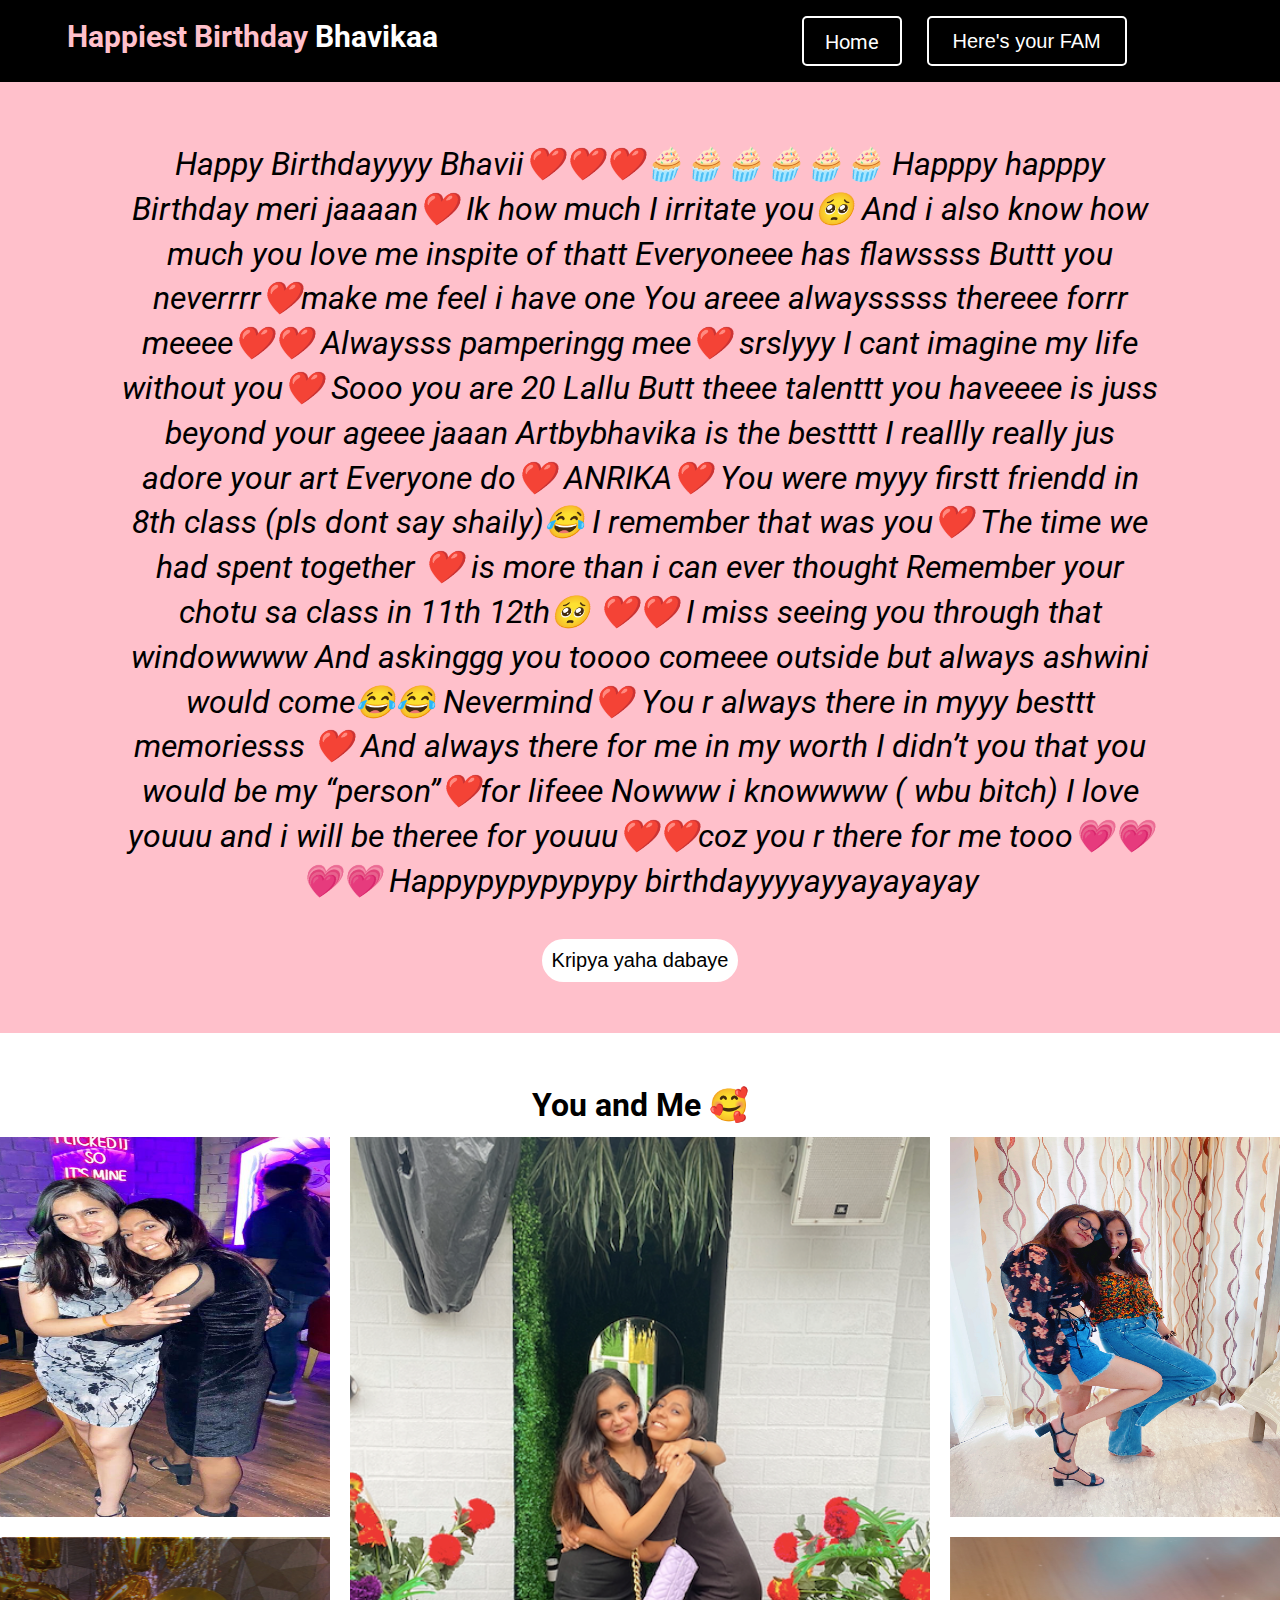
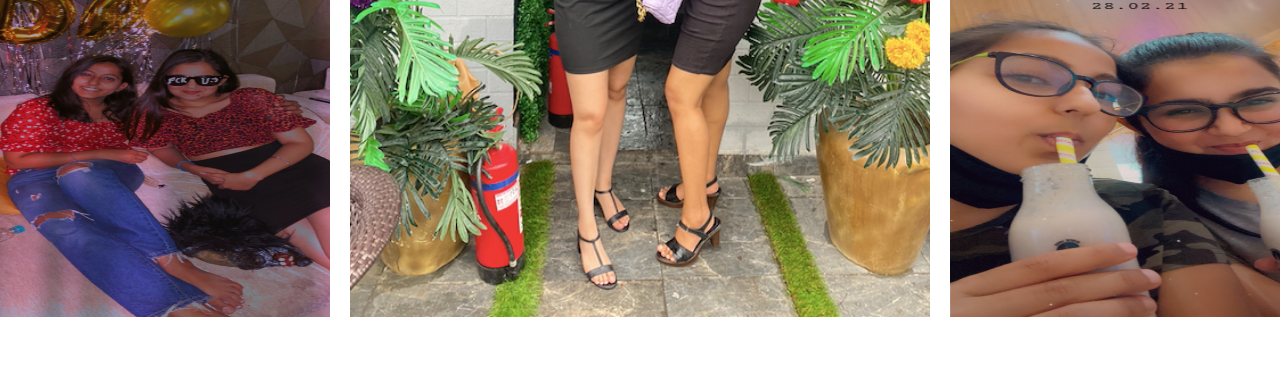
==== commit f8be601f: "navbar" ====
--- a/anjali.html
+++ b/anjali.html
@@ -21,16 +21,7 @@
         </span> Bhavikaa
         </h1>
         <ul style="margin-right: 5%">
-            <a href="index.html" style="
-            margin-right: 20%;
-            color: white;
-            border: 2px solid white;
-            padding: 5px 5px 5 px;
-            border-radius: 5px;
-            font-size: 25px;
-            padding-right: 10px;
-            padding-left: 10px;
-          ">Home</a
+            <a href="index.html" class="dropbtn-2">Home</a
         >
         <div class="dropdown">
           <button class="dropbtn">
@@ -96,7 +87,7 @@
 
 
 
-    <audio src="./songs/garima.mpeg" id="my_audio"></audio>
+    <audio src="./songs/anjali.mp3" id="my_audio"></audio>
 
     <script>
         document.getElementById("play-song").addEventListener("click", function() {
--- a/css/style.css
+++ b/css/style.css
@@ -257,15 +257,27 @@
 }
 
 .dropbtn {
-    border: #2b4d05;
     background-color: black;
     color: white;
     border: 2px solid white;
     border-radius: 5px;
-    font-size: 27px;
-    width: 250px;
-    padding-top: 4px;
+    font-size: 20px;
+    width: 200px;
+    height: 50px;
     margin-right: 75px;
+    text-align: center;
+}
+
+.dropbtn-2 {
+    text-align: center;
+    background-color: black;
+    color: white;
+    border: 2px solid white;
+    border-radius: 5px;
+    height: 50px;
+    font-size: 20px;
+    width: 100px;
+    margin-right: 25px;
 }
 
 .dropdown-content a {
